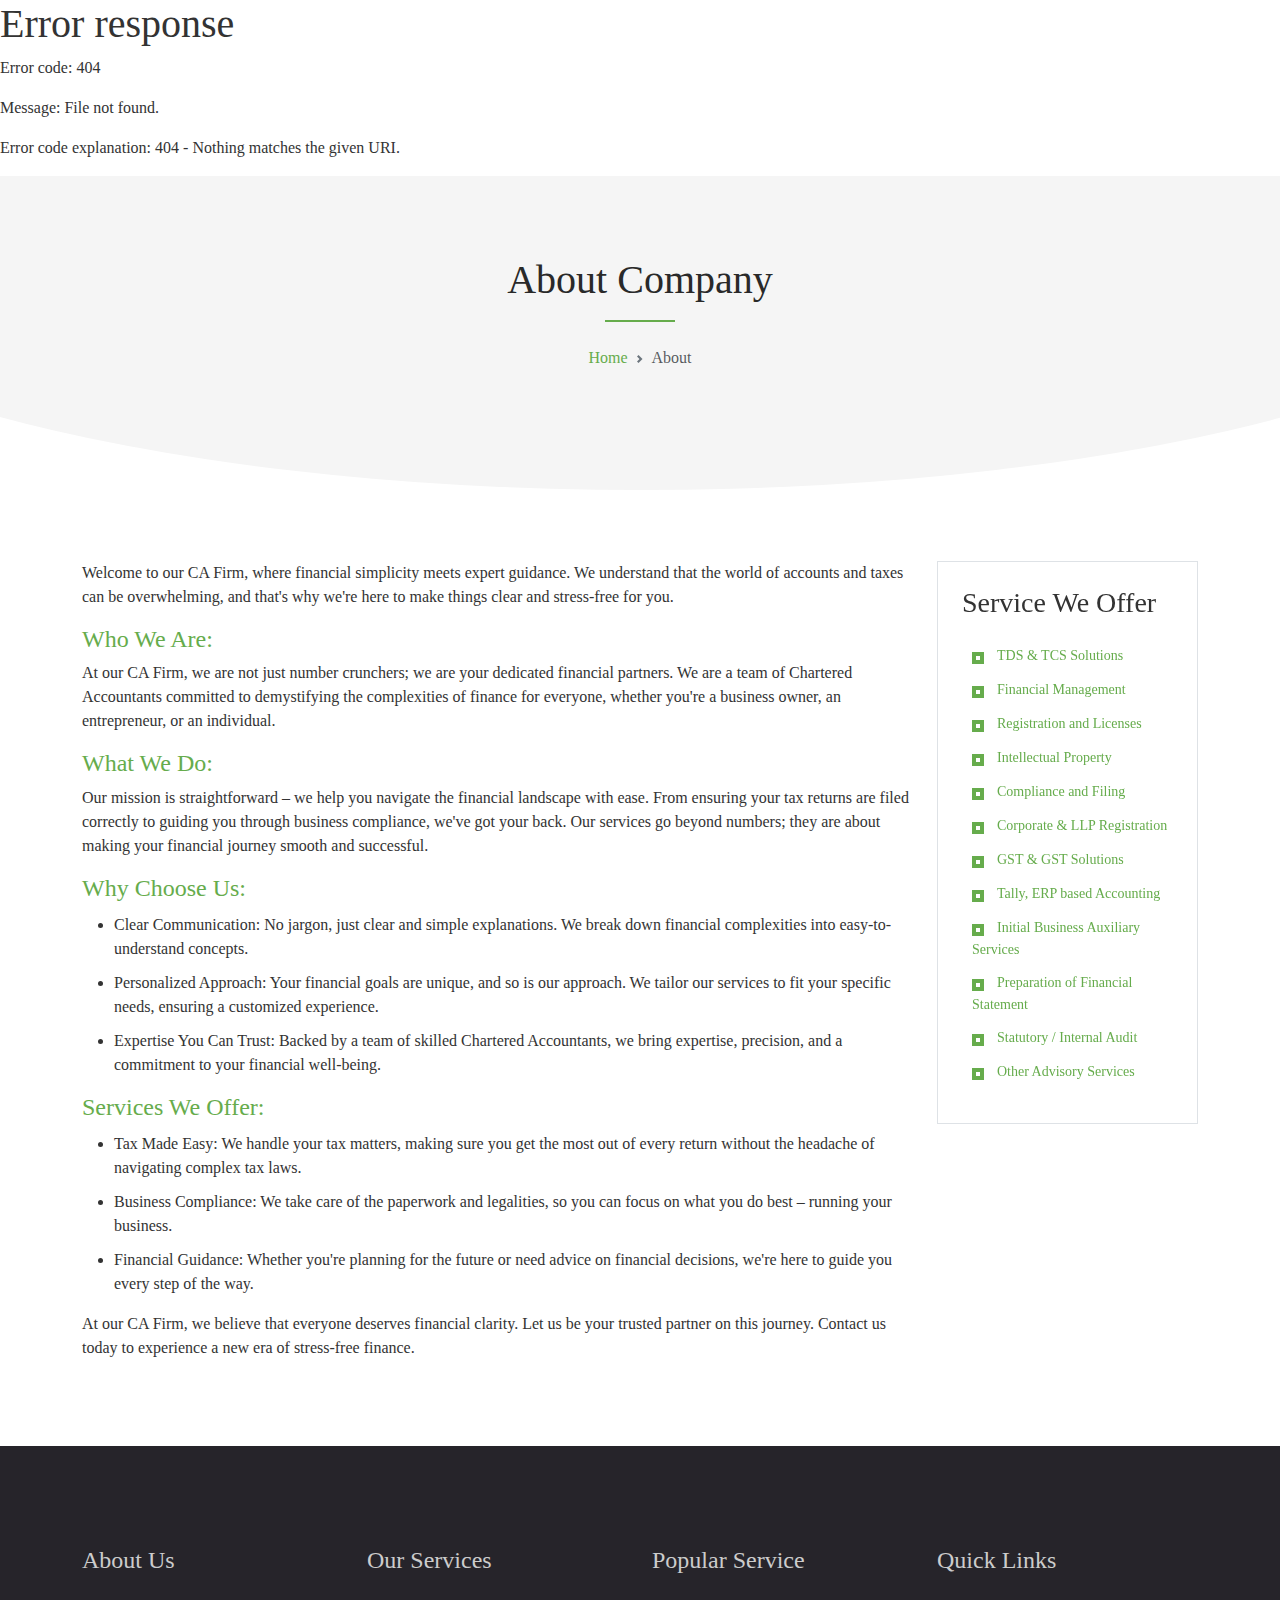
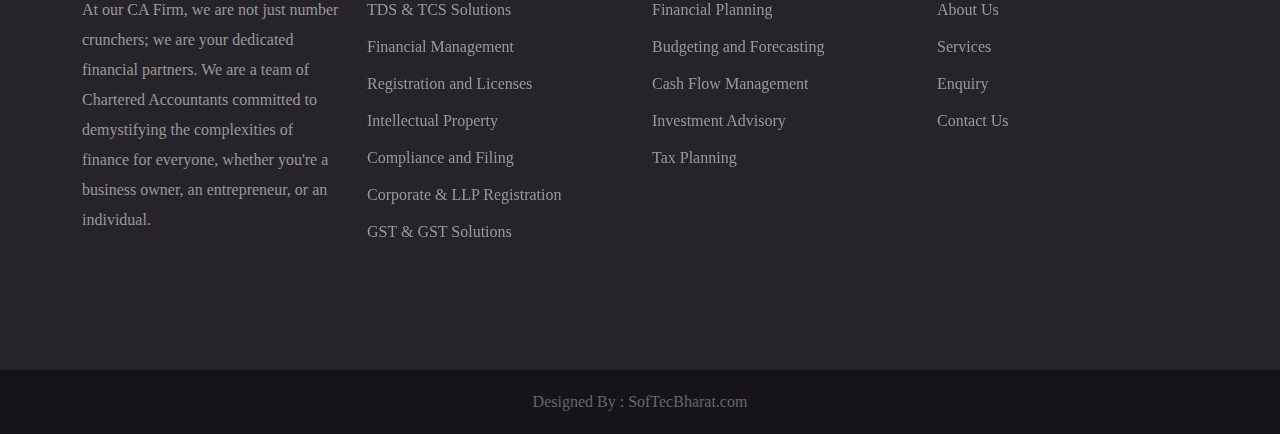
==== about.html @ f6411490 "page updation" ====
<!DOCTYPE>
<html>

<head>
    <title>Template 2</title>
    <meta name="keyword" content="" />
    <meta name="Description" content="">
    <meta name="key-phrases" content="" />
    <meta name="viewport" content="width=device-width, initial-scale=1" />
    <link rel="shortcut icon" href="images/fav.png" type="images/x-icon" />
    <link href="css/bootstrap.css" rel="stylesheet" type="text/css" />
    <link href="css/style.css" rel="stylesheet" type="text/css" />
    <link href="css/cssanimation.min.css" rel="stylesheet" type="text/css" />
    <script src="js/all.min.js" type="text/javascript"></script>
    <script src="js/bootstrap.bundle.min.js" type="text/javascript"></script>
    <script src="js/jquery-3.7.1.min.js" type="text/javascript"></script>
    <script src="js/javascript.js" type="text/javascript"></script>
    <style>
        .about {
            color: var(--bs-purple);
        }
    </style>
</head>

<body>
    <div id="header"></div>
    <div class="scrolly" data-scrolly-top="flipX" data-scrolly-down="flipX">
        <section class="page-header">
            <div class="container">
                <div class="row">
                <div class="col-lg-12 pb-2">
                    <h1>About Company</h1>
                </div>
                <div class="col-lg-12"><span class="breadcrumb-line"></span></div>
                <div class="col-lg-12 pt-4">
                    <nav style="--bs-breadcrumb-divider: url(&#34;data:image/svg+xml,%3Csvg xmlns='http://www.w3.org/2000/svg' width='8' height='8'%3E%3Cpath d='M2.5 0L1 1.5 3.5 4 1 6.5 2.5 8l4-4-4-4z' fill='%236c757d'/%3E%3C/svg%3E&#34;);"
                    aria-label="breadcrumb">
                    <ol class="breadcrumb">
                        <li class="breadcrumb-item"><a href="index.html">Home</a></li>
                        <li class="breadcrumb-item active" aria-current="page">About</li>
                    </ol>
                </nav>
            </div>
        </div>
    </div>
</section>
<img src="images/bottom-circle.svg" width="100%" alt="">
</div>
    <section class="page-content">
        <div class="container">
            <div class="row">
                <div class="col-lg-9">
                    <p class="scrolly" data-scrolly-top="fadeInLeft" data-scrolly-down="fadeInLeft">Welcome to our CA
                        Firm, where financial simplicity meets expert guidance. We understand that the world of accounts
                        and taxes can be overwhelming, and that's why we're here to make things clear and stress-free
                        for you.</p>
                    <h4 class="scrolly" data-scrolly-top="fadeInLeft" data-scrolly-down="fadeInLeft">Who We Are:</h4>
                    <p class="scrolly" data-scrolly-top="fadeInLeft" data-scrolly-down="fadeInLeft">At our CA Firm, we
                        are not just number crunchers; we are your dedicated financial partners. We are a team of
                        Chartered Accountants committed to demystifying the complexities of finance for everyone,
                        whether you're a business owner, an entrepreneur, or an individual.</p>
                    <h4 class="scrolly" data-scrolly-top="fadeInLeft" data-scrolly-down="fadeInLeft">What We Do:</h4>
                    <p class="scrolly" data-scrolly-top="fadeInLeft" data-scrolly-down="fadeInLeft">Our mission is
                        straightforward – we help you navigate the financial landscape with ease. From ensuring your tax
                        returns are filed correctly to guiding you through business compliance, we've got your back. Our
                        services go beyond numbers; they are about making your financial journey smooth and successful.
                    </p>
                    <h4 class="scrolly" data-scrolly-top="fadeInLeft" data-scrolly-down="fadeInLeft">Why Choose Us:</h4>
                    <ul class="ul scrolly" data-scrolly-top="fadeInLeft" data-scrolly-down="fadeInLeft">
                        <li><span>Clear Communication:</span> No jargon, just clear and simple explanations. We break
                            down financial complexities into easy-to-understand concepts.</li>
                        <li><span>Personalized Approach:</span> Your financial goals are unique, and so is our approach.
                            We tailor our services to fit your specific needs, ensuring a customized experience.</li>
                        <li><span>Expertise You Can Trust:</span> Backed by a team of skilled Chartered Accountants, we
                            bring expertise, precision, and a commitment to your financial well-being.</li>
                    </ul>
                    <h4 class="scrolly" data-scrolly-top="fadeInLeft" data-scrolly-down="fadeInLeft">Services We Offer:
                    </h4>
                    <ul class="ul scrolly" data-scrolly-top="fadeInLeft" data-scrolly-down="fadeInLeft">
                        <li><span>Tax Made Easy:</span> We handle your tax matters, making sure you get the most out of
                            every return without the headache of navigating complex tax laws.</li>
                        <li><span>Business Compliance:</span> We take care of the paperwork and legalities, so you can
                            focus on what you do best – running your business.</li>
                        <li><span>Financial Guidance:</span> Whether you're planning for the future or need advice on
                            financial decisions, we're here to guide you every step of the way.</li>
                    </ul>
                    <p class="scrolly" data-scrolly-top="fadeInLeft" data-scrolly-down="fadeInLeft">At our CA Firm, we
                        believe that everyone deserves financial clarity. Let us be your trusted partner on this
                        journey. Contact us today to experience a new era of stress-free finance.</p>
                </div>
                <div class="col-lg-3 scrolly" data-scrolly-top="flipY" data-scrolly-down="flipY">
                    <div id="sidebar"></div>
                </div>
            </div>
        </div>
    </section>
    <div id="footer"></div>
    <script src="js/scrolly.min.js" type="text/javascript"></script>
</body>

</html>
---- css/style.css ----
* {
  transition: 0.1s ease;
}

@font-face {
  font-family: PrimeformProDemo-Thin;
  src: url(../fonts/PrimeformProDemo-Thin.otf);
}

@font-face {
  font-family: PrimeformProDemo-Regular;
  src: url(../fonts/PrimeformProDemo-Regular.otf);
}

@font-face {
  font-family: PrimeformProDemo-Black;
  src: url(../fonts/PrimeformProDemo-Black.otf);
}

body {
  color: #333;
  font-family: PrimeformProDemo-Regular;
  overflow-x: hidden !important;
}

@media all and (min-width: 992px) {
  .dropdown-large {
    min-width: 600px;
  }
}

@media screen and (min-width: 992px) {
  .dropdownMenu {
    visibility: hidden;
    display: block;
    top: 30px;
    transition: all 0.5s;
    opacity: 0;
  }

  .dropMenu:hover .dropdownMenu {
    visibility: visible;
    top: 50px;
    opacity: 1;
  }
}

/* width */
::-webkit-scrollbar {
  width: 10px;
  background: #555;
}

/* Track */
::-webkit-scrollbar-track {
  border-radius: 10px;
}

/* Handle */
::-webkit-scrollbar-thumb {
  background: #333;
  border-radius: 10px;
}

/* Handle on hover */
::-webkit-scrollbar-thumb:hover {
  background: #222;
}

.header-top {
  background: var(--bs-primary);
  color: var(--bs-white);
}

.header-top a {
  color: var(--bs-white);
  text-decoration: none;
}

.header-top ul {
  margin: 0;
  padding: 0;
}

.header-top ul li,
ul.social li {
  list-style: none;
  display: inline-block;
  padding: 10px;
}

.social li a {
  padding: 3px;
}

.header-top ul li a {
  transition: 0.3s;
}

.header-top ul li a:hover {
  opacity: 0.6;
}

h1,
h3.h3,
h4,
h2 span,
.btn-lg {
  font-family: PrimeformProDemo-Black;
}

h2 {
  font-family: PrimeformProDemo-Thin;
}

h3 {
  font-family: PrimeformProDemo-Regular;
}

h4 {
  color: var(--bs-purple);
}

.dropdown-item {
  transition: 0.3s;
}

.dropdown-item:hover {
  padding-left: 10px;
}

.wrap1 {
  margin-top: -6%;
  z-index: 1;
  position: relative;
}

.wrap1 .box {
  padding: 50px;
  background: #f5f5f5;
  position: relative;
  z-index: 2;
  transition: 0.3s;
  top: 0;
  color: #74757f;
  height: 100%;
}

.wrap1 .box h4 {
  margin-bottom: 15px;
}

.wrap1 .box span {
  background: var(--bs-purple);
  position: absolute;
  top: 50px;
  bottom: 50px;
  right: 50px;
  left: 50px;
  z-index: -1;
  opacity: 0;
}

.wrap1 .box:hover {
  color: #fff;
  top: -10px;
}

.wrap1 .box:hover h4 {
  color: #fff;
}

.wrap1 .box:hover span {
  top: 0;
  bottom: 0;
  right: 0;
  left: 0;
  opacity: 1;
}

.wrap2 {
  padding: 80px 0;
}

.wrap3 {
  padding: 80px 0;
  background-color: #f5f5f5;
  background-image: url(../images/wrap3.jpg);
  background-repeat: no-repeat;
  background-attachment: fixed;
}

.wrap3 .box {
  background: #fff;
  padding: 20px;
  position: relative;
  height: 100%;
}

.wrap3 .box span {
  position: absolute;
  transition: 0.2s;
  transform: rotateX(90deg);
  background: var(--bs-purple);
  top: 0;
  bottom: -50%;
  right: 0;
  left: 0;
}

.wrap3 .box:hover span {
  transform: rotateX(0deg);
  bottom: 0;
}

.wrap3 .box:hover h4 {
  color: #fff;
}

.wrap3 .box:hover p {
  color: rgba(255, 255, 255, 0.5);
}

.wrap3 .box .textbox {
  padding: 20px;
  position: relative;
}

.wrap3 .box .textbox .btn {
  border: 2px solid #fff;
}

.wrap4 {
  padding-top: 100px;
  padding-bottom: 80px;
}

.wrap4 .box {
  position: relative;
}

.wrap4 .box .imgbox {
  overflow: hidden;
  position: relative;
}

.wrap4 .box .imgbox span {
  position: absolute;
  top: 40%;
  bottom: 40%;
  right: 40%;
  left: 40%;
  background: rgba(0, 0, 0, 0);
  z-index: 1;
  transition: 0.3s;
}

.wrap4 .box:hover .imgbox span {
  top: 0;
  bottom: 0;
  right: 0;
  left: 0;
  background: rgba(0, 0, 0, 0.1);
}

.wrap4 .box .textbox {
  position: absolute;
  bottom: -12%;
  left: 10%;
  right: 10%;
  background: #fff;
  padding: 20px 60px;
  box-shadow: 0 7px 25px rgba(0, 0, 0, 0.1);
  border-radius: 4px;
  transition: 0.3s;
  z-index: 2;
}

.wrap4 .box .textbox h4 a,
.wrap4 .box .textbox h5 a {
  text-decoration: none;
  color: inherit;
}

.wrap4 .box img {
  transition: 0.3s;
}

.wrap4 .box:hover img {
  transform: scale(1.2);
}

.wrap4 .box:hover .textbox {
  bottom: -10%;
  background: var(--bs-purple);
}

.wrap4 .box:hover .textbox h4,
.wrap4 .box:hover .textbox h5 {
  color: var(--bs-white);
}

.wrap5 {
  background-image: url(../images/wrap5.jpg);
  background-attachment: fixed;
  background-position: center;
}

.wrap5 .box1 {
  padding: 100px 50px 100px;
}

.wrap5 .box1 h2,
.wrap5 .box1 h5 {
  color: #fff;
}

.wrap5 .box2 {
  background-image: url(../images/wrap5right.jpg);
}

.wrap6 {
  padding: 100px 0;
}

.wrap6 .box1 {
  background-color: var(--bs-purple);
  padding: 50px;
  border-radius: 15px;
}

.wrap6 .box2 {
  padding: 50px;
}

.wrap6 .box1 h2,
.wrap6 .box1 h4 {
  color: #fff;
}

.wrap6 .social {
  padding: 0;
}

.wrap6 .social li {
  padding: 0 10px;
}

footer {
  background-color: #26242a;
  padding: 100px 0;
}

footer h4 {
  color: #ccc;
  margin-bottom: 20px;
  font-family: PrimeformProDemo-Thin;
}

footer p,
footer ul li a {
  color: #999;
  line-height: 30px;
}

footer ul {
  padding: 0;
}

footer ul li {
  list-style: none;
}

footer ul li a {
  overflow: hidden;
  position: relative;
  display: inline-block;
}

footer ul li a::after {
  content: attr(data-replace);
  position: absolute;
  width: 100%;
  left: 0;
  height: 100%;
  top: 0;
  transform-origin: 100% 50%;
  transform: translate3d(0, 200%, 0);
  transition: transform .3s cubic-bezier(0.76, 0, 0.24, 1);
  color: #fff;
}

footer ul li a:hover::after {
  transform: translate3d(0, 0, 0);
}

footer ul li a:hover {
  color: #fff;
}

footer ul li a span {
  display: inline-block;
  transition: transform .3s cubic-bezier(0.76, 0, 0.24, 1);
}

footer ul li a:hover span {
  transform: translate3d(0, -200%, 0);
}

.footerBtm {
  background: #161419;
  padding: 20px;
}

.footerBtm a {
  color: #666;
}

.footerBtm a:hover {
  color: #fff;
}

.btn {
  box-shadow: 0 0 0 10px rgba(0, 0, 0, 0);
  transition: 0.3s;
}

.btn:hover {
  box-shadow: 0 0 0 0 rgba(0, 0, 0, 1);
}

.page-header {
  padding: 80px 0 30px;
  background-color: #f5f5f5;
  text-align: center;
  background-size: 100%;
  background-position: center;
  color: #292929;
}

.breadcrumb-line {
  display: inline-block;
  width: 70px;
  border: 1px solid var(--bs-purple);
}

.page-content {
  padding: 70px 0;
}

ul.ul li {
  list-style-image: url(../images/ul.png);
  margin: 10px 0 10px;
}

ul.hover {
  padding-left: 10px;
}

ul.hover li {
  margin: 10px 0 10px;
  list-style: none;
}

ul.hover li a {
  position: relative;
  padding-left: 25px;
  transition: 0.3s;
  left: 0;
  font-size: 14px;
  z-index: 1 !important;
}

ul.hover li a:after {
  content: "";
  position: absolute;
  width: 12px;
  height: 12px;
  border: 4px solid var(--bs-purple);
  left: 0;
  top: 4px;
  transition: 0.3s;
}

ul.hover li a:hover {
  left: 10px;
  color: #333;
}

ul.hover li a:hover:after {
  border-color: #333;
}

.animation-delay-2ms {
  animation-delay: 0.2s;
}

.sidebar {
  position: sticky;
  top: 20px;
}
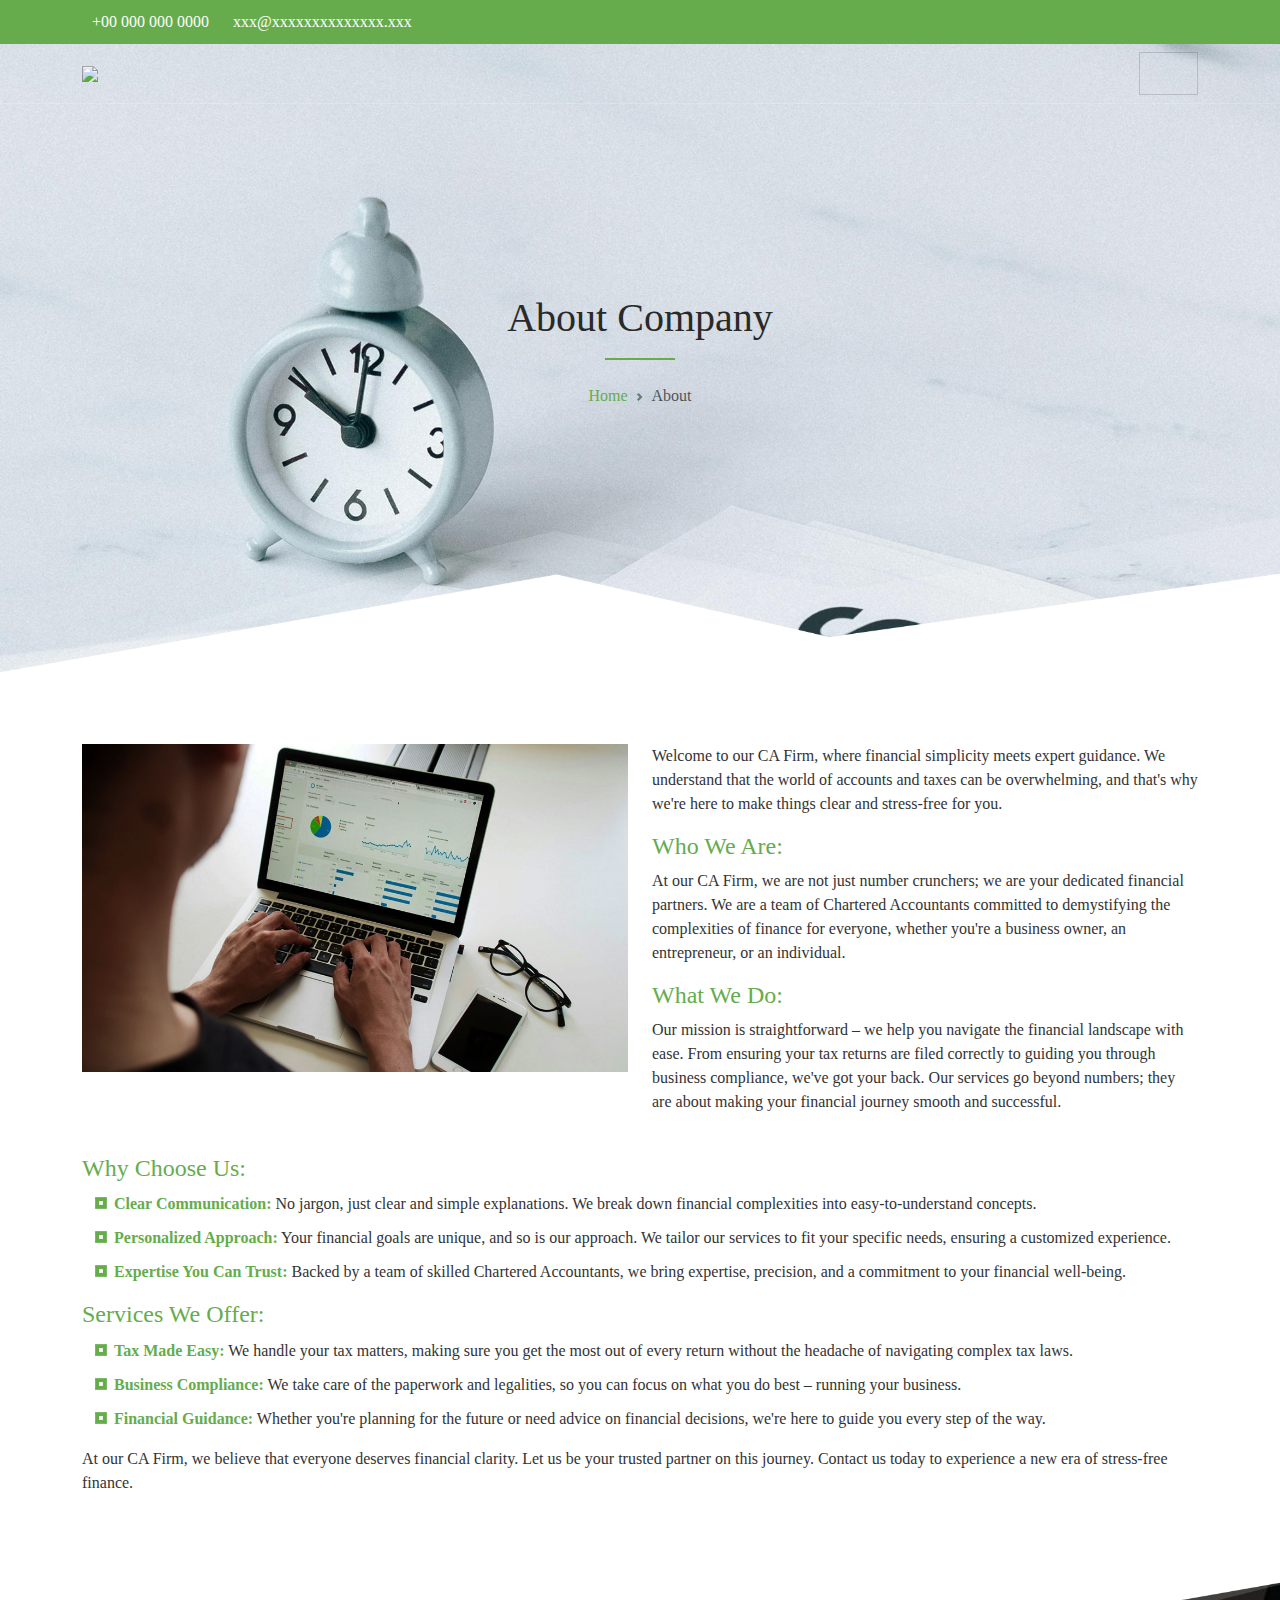
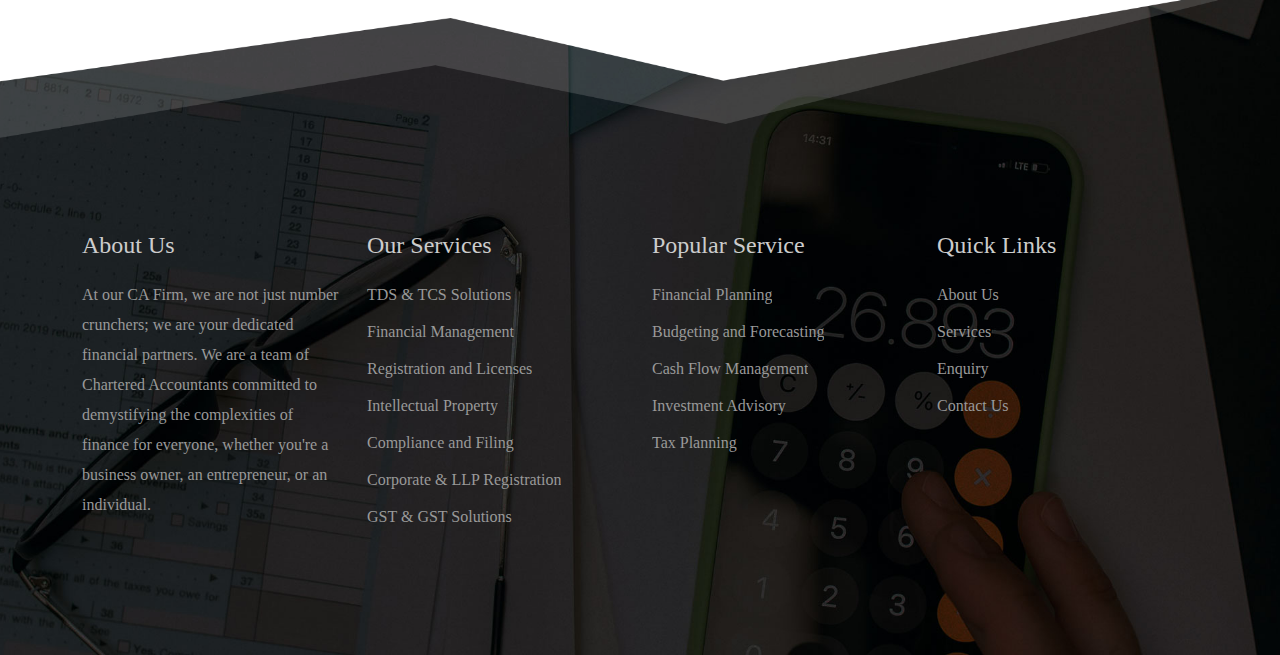
==== commit 3c481fbd: "some updates" ====
--- a/about.html
+++ b/about.html
@@ -44,27 +44,32 @@
         </div>
     </div>
 </section>
-<img src="images/bottom-circle.svg" width="100%" alt="">
 </div>
     <section class="page-content">
         <div class="container">
             <div class="row">
-                <div class="col-lg-9">
-                    <p class="scrolly" data-scrolly-top="fadeInLeft" data-scrolly-down="fadeInLeft">Welcome to our CA
-                        Firm, where financial simplicity meets expert guidance. We understand that the world of accounts
-                        and taxes can be overwhelming, and that's why we're here to make things clear and stress-free
-                        for you.</p>
-                    <h4 class="scrolly" data-scrolly-top="fadeInLeft" data-scrolly-down="fadeInLeft">Who We Are:</h4>
-                    <p class="scrolly" data-scrolly-top="fadeInLeft" data-scrolly-down="fadeInLeft">At our CA Firm, we
-                        are not just number crunchers; we are your dedicated financial partners. We are a team of
-                        Chartered Accountants committed to demystifying the complexities of finance for everyone,
-                        whether you're a business owner, an entrepreneur, or an individual.</p>
-                    <h4 class="scrolly" data-scrolly-top="fadeInLeft" data-scrolly-down="fadeInLeft">What We Do:</h4>
-                    <p class="scrolly" data-scrolly-top="fadeInLeft" data-scrolly-down="fadeInLeft">Our mission is
-                        straightforward – we help you navigate the financial landscape with ease. From ensuring your tax
-                        returns are filed correctly to guiding you through business compliance, we've got your back. Our
-                        services go beyond numbers; they are about making your financial journey smooth and successful.
-                    </p>
+                <div class="col-lg-12">
+                    <div class="row">
+                        <div class="col-lg-6"><img src="images/about1.jpg" class="img-fluid scrolly" alt="" data-scrolly-top="fadeInLeft" data-scrolly-down="fadeInLeft"></div>
+                        <div class="col-lg-6">
+                            <p class="scrolly" data-scrolly-top="fadeInLeft" data-scrolly-down="fadeInLeft">Welcome to our CA
+                                Firm, where financial simplicity meets expert guidance. We understand that the world of accounts
+                                and taxes can be overwhelming, and that's why we're here to make things clear and stress-free
+                                for you.</p>
+                            <h4 class="scrolly" data-scrolly-top="fadeInLeft" data-scrolly-down="fadeInLeft">Who We Are:</h4>
+                            <p class="scrolly" data-scrolly-top="fadeInLeft" data-scrolly-down="fadeInLeft">At our CA Firm, we
+                                are not just number crunchers; we are your dedicated financial partners. We are a team of
+                                Chartered Accountants committed to demystifying the complexities of finance for everyone,
+                                whether you're a business owner, an entrepreneur, or an individual.</p>
+                            <h4 class="scrolly" data-scrolly-top="fadeInLeft" data-scrolly-down="fadeInLeft">What We Do:</h4>
+                            <p class="scrolly" data-scrolly-top="fadeInLeft" data-scrolly-down="fadeInLeft">Our mission is
+                                straightforward – we help you navigate the financial landscape with ease. From ensuring your tax
+                                returns are filed correctly to guiding you through business compliance, we've got your back. Our
+                                services go beyond numbers; they are about making your financial journey smooth and successful.
+                            </p>
+                        </div>
+                    </div>
+                    <br />
                     <h4 class="scrolly" data-scrolly-top="fadeInLeft" data-scrolly-down="fadeInLeft">Why Choose Us:</h4>
                     <ul class="ul scrolly" data-scrolly-top="fadeInLeft" data-scrolly-down="fadeInLeft">
                         <li><span>Clear Communication:</span> No jargon, just clear and simple explanations. We break
@@ -88,9 +93,6 @@
                         believe that everyone deserves financial clarity. Let us be your trusted partner on this
                         journey. Contact us today to experience a new era of stress-free finance.</p>
                 </div>
-                <div class="col-lg-3 scrolly" data-scrolly-top="flipY" data-scrolly-down="flipY">
-                    <div id="sidebar"></div>
-                </div>
             </div>
         </div>
     </section>
--- a/css/style.css
+++ b/css/style.css
@@ -101,6 +101,13 @@
   opacity: 0.6;
 }
 
+.navbar{
+  position: absolute;
+  top: 44px;
+  width: 100%;
+  z-index: 999;
+}
+
 h1,
 h3.h3,
 h4,
@@ -347,8 +354,11 @@
 }
 
 footer {
-  background-color: #26242a;
-  padding: 100px 0;
+  background-image: url(../images/footer_bg_2.png), url(../images/footer_bg_1.jpg);
+  background-position: top, center;
+  background-size: 100%, cover;
+  background-repeat: no-repeat, no-repeat;
+  padding: 250px 0 100px 0;
 }
 
 footer h4 {
@@ -430,11 +440,12 @@
 }
 
 .page-header {
-  padding: 80px 0 30px;
-  background-color: #f5f5f5;
+  padding: 250px 0;
+  background-image: url(../images/page-header2.png), url(../images/page-header.jpg);
+  background-size: 100%, cover;
+  background-position: bottom, center;
+  background-repeat: no-repeat, no-repeat;
   text-align: center;
-  background-size: 100%;
-  background-position: center;
   color: #292929;
 }
 
@@ -451,6 +462,11 @@
 ul.ul li {
   list-style-image: url(../images/ul.png);
   margin: 10px 0 10px;
+}
+
+ul.ul li span{
+  color: var(--bs-primary);
+  font-weight: bold;
 }
 
 ul.hover {
